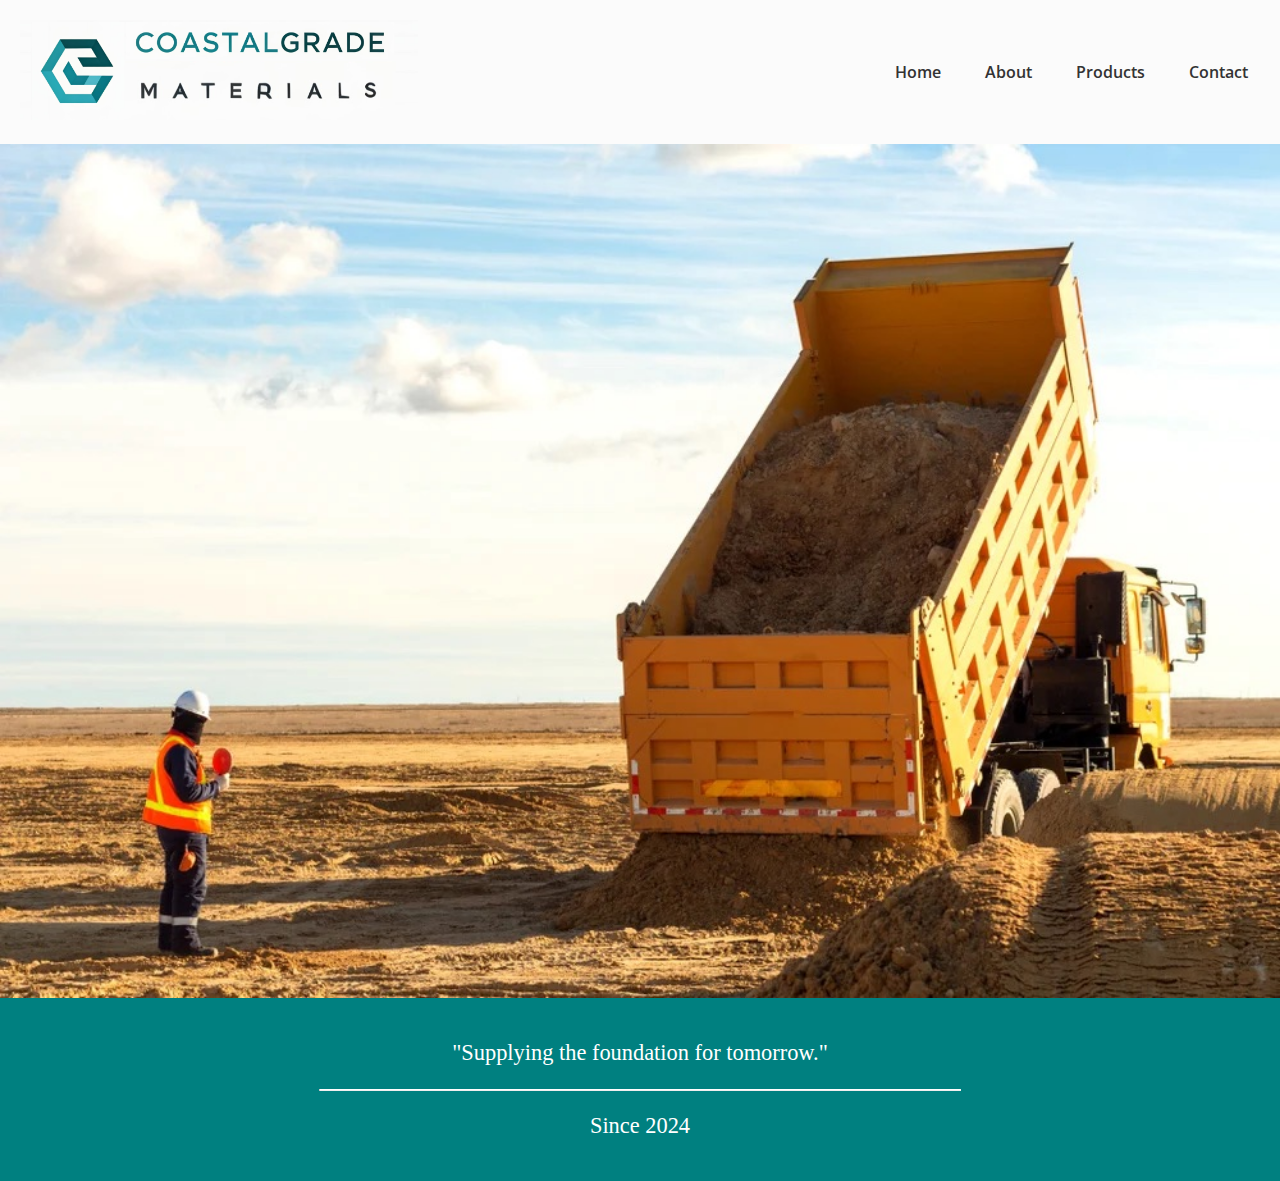
==== index.html @ 4b3cdab4 "first commit" ====
<!DOCTYPE html>
<html lang="en">
<head>
    <meta charset="UTF-8">
    <meta name="viewport" content="width=device-width, initial-scale=1.0">
    <link rel="icon" href="pictures/icon.png" type="image/png">
    <link rel="stylesheet" href="style.css">
    <link href="https://fonts.googleapis.com/css2?family=Open+Sans:wght@400;700&display=swap" rel="stylesheet">
    <title>Coastal Grade Materials</title>
    
</head>
<body>
<nav class="navbar">
    <div class="logo">
        <a href="index.html"><img src="pictures/Coastal Grade Materials Logo.png" alt="Logo"></a>
    </div>
    <div class="nav-links">
      <a href="index.html">Home</a>
      <a href="about.html">About</a>
      <a href="products.html">Products</a>
      <a href="contact.html">Contact</a>
    </div>
  </nav>



  <img class="full-page-image" src="pictures/dumptruck-image.jpeg" alt="about-dumptruck">
 
  <div class="teal-box">
    <p>"Supplying the foundation for tomorrow."</p>
    <hr>
    <p>Since 2024</p>
</div>

</body>
</html>
---- style.css ----
.template {
    font-family: 'Open Sans', Arial, sans-serif; /* Use Open Sans as the primary font */
    margin: 0;
    padding: 0;
    background-color: white /* rgb(214, 236, 254);*/
}


.navbar {
    display: flex; /* Use flexbox for layout */
    justify-content: space-between; /* Distributes space between logo and links */
    align-items: center; /* Center items vertically */
    background-color: rgb(251, 251, 251);
    padding: 20px; /* Adjust the padding to change the navbar thickness */
    position: relative; /* Set position to relative for absolute positioning of children */
    z-index: 1; /* Ensure navbar is above other content */
}

.nav-links {
    display: flex;
    align-items: center; /* Vertically center the links */
    gap: 20px; /* Consistent spacing between links */
}

.nav-links a {
    display: inline-block; /* Allows padding and margin, but keeps inline flow */
    color: #333; /* Darker, more professional text color */
    padding: 8px 12px; /* Reduced padding for a more compact look */
    font-size: 16px; /* More standard font size */
    font-family: 'Open Sans', Arial, sans-serif;
    text-decoration: none;
    font-weight: 600; /* Slightly bolder font-weight */
    border-radius: 4px; /* Optional: Rounded corners */
    transition: background-color 0.3s ease, color 0.3s ease; /* Smooth transitions */
}

.nav-links a:hover {
    background-color: #f0f0f0; /* Lighter background on hover */
    color: #007bff; /* Example hover color */
}




/* Media query for smaller screens */
@media (max-width: 679px) {
    .nav-links {
        flex-direction: column; /* Stack links vertically */
        align-items: flex-start; /* Align to the left */
        width: 100%;
        gap: 10px;
    }
    .nav-links a {
        display: block; /* Full-width links on smaller screens */
        width: 100%;
        text-align: center; /* Center text within links */
        padding: 10px;
        margin: 0;
        border-radius: 0;
    }

    .navbar {
        flex-direction: column; /* Stack logo and links vertically */
        align-items: flex-start; /* Align items to the left */
        padding: 10px; /* Reduce padding on smaller screens */
    }


    .logo { /* Target the logo container, not just the image */
        margin-bottom: 10px;
        text-align: center; /* Center the image within the container */
        width: 100%; /* Make sure logo container takes full width*/
    }

    .logo img {
        max-height: 50px;
    }


}





/* Media query for smaller screens */
@media (min-width: 680px) and (max-width: 830px) { /* Example breakpoint for medium screens */
    .nav-links {
        flex-direction: column; /* Stack links vertically */
        align-items: flex-start; /* Align to the left */
        width: 100%;
        gap: 10px;
    }
    .nav-links a {
        display: block; /* Full-width links on smaller screens */
        width: 100%;
        text-align: center; /* Center text within links */
        padding: 10px;
        margin: 0;
        border-radius: 0;
    }
}






.logo img {
    max-height: 100px; /* Or whatever height you want */
    width: auto;
}




body {
    margin: 0; /* Remove default body margins */
    padding: 0;
  }
  
.full-page-image {
    width: 100vw; /* Viewport width */
    height: 100vh; /* Viewport height */
    object-fit: cover; /* Maintain aspect ratio and cover the entire area */
    display: block; /* Prevents a small space at the bottom */
}




.teal-box {
    background-color: teal; /* Or rgb(0, 128, 128) */
    color: white; /* Text color */
    text-align: center; /* Center the text horizontally */
    padding: 20px 0; /* Add some vertical padding */
    width: 100%; /* Make it span the entire width */
    box-sizing: border-box; /* Include padding in width calculation */
    font-size: 1.4em; /* Adjust this value */
}

.teal-box hr {
    border-top: 1px solid white; /* Style the white line */
    width: 50%; /* Adjust line width if needed */
    margin: 10px auto; /* Center the line */
}




.about-content {
    max-width: 800px;
    margin: 30px auto;
    padding: 0 20px;
    /*max-width: 800px; /* Set a maximum width for better readability */
    /*margin: 0 auto; /* Center the content on the page */
}

.section {
    margin-bottom: 30px; /* Add spacing between sections */
}

.section h2 {
    font-size: 1.8em; /* Adjust header size as needed */
    margin-bottom: 10px; /* Add spacing below the header */
}

.section hr {
    border-top: 2px solid #ccc; /* Style the horizontal line */
    margin-bottom: 15px; /* Add spacing below the line */
    width: 30%; /* Adjust the line width */
}

.section p, .section ul {
    line-height: 1.6; /* Improve line spacing for readability */
}
.section ul{
    list-style-type: disc;
    padding-left: 20px;
}










.product-container {
    display: flex;
    flex-direction: column; /* Stack items vertically */
    align-items: center; /* Center horizontally */
    gap: 20px;
    padding: 20px;
}


.product {
    position: relative;
    width: 100%; /* Images take full width */
    max-width: 1200px; /* Optional: Set a maximum width */
    margin-bottom: 20px;
}

.product img {
    display: block; /* Prevents a small gap below the image */
    width: 100%;
    height: auto;
    transition: transform 0.3s ease; /* Smooth transition for scaling */
}

.product:hover img {
    /*transform: scale(1.1); /* Slightly zoom in on hover */
    opacity: 0.7; /* Optional: slightly reduce image opacity */
}

.product-label {
    position: absolute;
    top: 50%;
    left: 50%;
    transform: translate(-50%, -50%);
    background-color: rgba(0, 0, 0, 0.5);
    color: white;
    padding: 10px;
    font-size: 1.2em;
    border-radius: 5px;
    text-align: center;
    width: 100%; /* Important: Let width adjust to content */
    box-sizing: border-box;
    white-space: nowrap; /* Prevent text from wrapping */
    padding: 0.5em 1em; /* Use em for padding relative to font size */
    font-size: calc(2vw + 2vh); /* Dynamic font size */
    transition: transform 0.3s ease;
}

.product:hover .product-label {
    opacity: 0.0; /* Hides the label on hover */
}

.product-blurb {
    position: absolute;
    top: 0;
    left: 0;
    width: 100%;
    height: 100%;
    background-color: rgba(0, 0, 0, 0.5); /* Same gray as label */
    color: white;
    display: flex; /* Use flexbox for centering */
    flex-direction: column; /* Crucial: Stack blurb content vertically */
    justify-content: center;
    align-items: center;
    padding: 20px;
    opacity: 0; /* Initially hidden */
    transition: opacity 0.3s ease; /* Smooth transition for opacity */
    box-sizing: border-box; /* Include padding in width/height calculation */
    text-align: center;
    overflow-y: auto; /* Add scroll if content overflows */
}

/* Add a media query to change justify-content when scrolling is needed */
@media (max-width: 830px) { /* Adjust 300px as needed */
    .product-blurb {
        justify-content: flex-start; /* Align to top when scrolling */
    }
}

.product:hover .product-blurb {
    opacity: 1; /* Show blurb on hover */
}

.product-blurb .blurb-content {
    width: 100%;
    box-sizing: border-box;
}

.product-blurb .blurb-content > * { /* Target direct children of .blurb-content */
    margin-bottom: 10px; /* Add spacing between elements */
}

.product-blurb .blurb-content ul {
    list-style-type: disc;
    padding-left: 20px;
    margin-bottom: 10px;
}

.product-blurb .blurb-content b {
    display: block; /* Make bold text a block element */
    font-weight: bold; /* Ensure it's actually bold */
}






.contact-content {
    max-width: 800px;
    margin: 30px auto;
    padding: 0 20px;
}

.contact-message {
    margin-top: 50px; /* Adjust this value as needed */
    text-align: left; /* Align message text to the left */
    margin-bottom: 30px; /* Add space below the message */
    font-size: 1.1em;
}

.contact-message h2 {
    font-size: 2em;
    margin-bottom: 10px;
}

hr {
    border-top: 2px solid #ccc;
    margin: 30px 0; /* Add top and bottom margin to the line */
}

.contact-info {
    display: flex; /* Use flexbox for layout */
    flex-direction: column; /* Arrange items in a column */
    gap: 20px; /* Add spacing between info items */
    font-size: 1.1em;
}

.info-item {
    text-align: left; /* Left the contact information */
}

.info-item strong {
    font-weight: bold;
}
.full-page-image{
    width: 100%;
    height: auto;
}
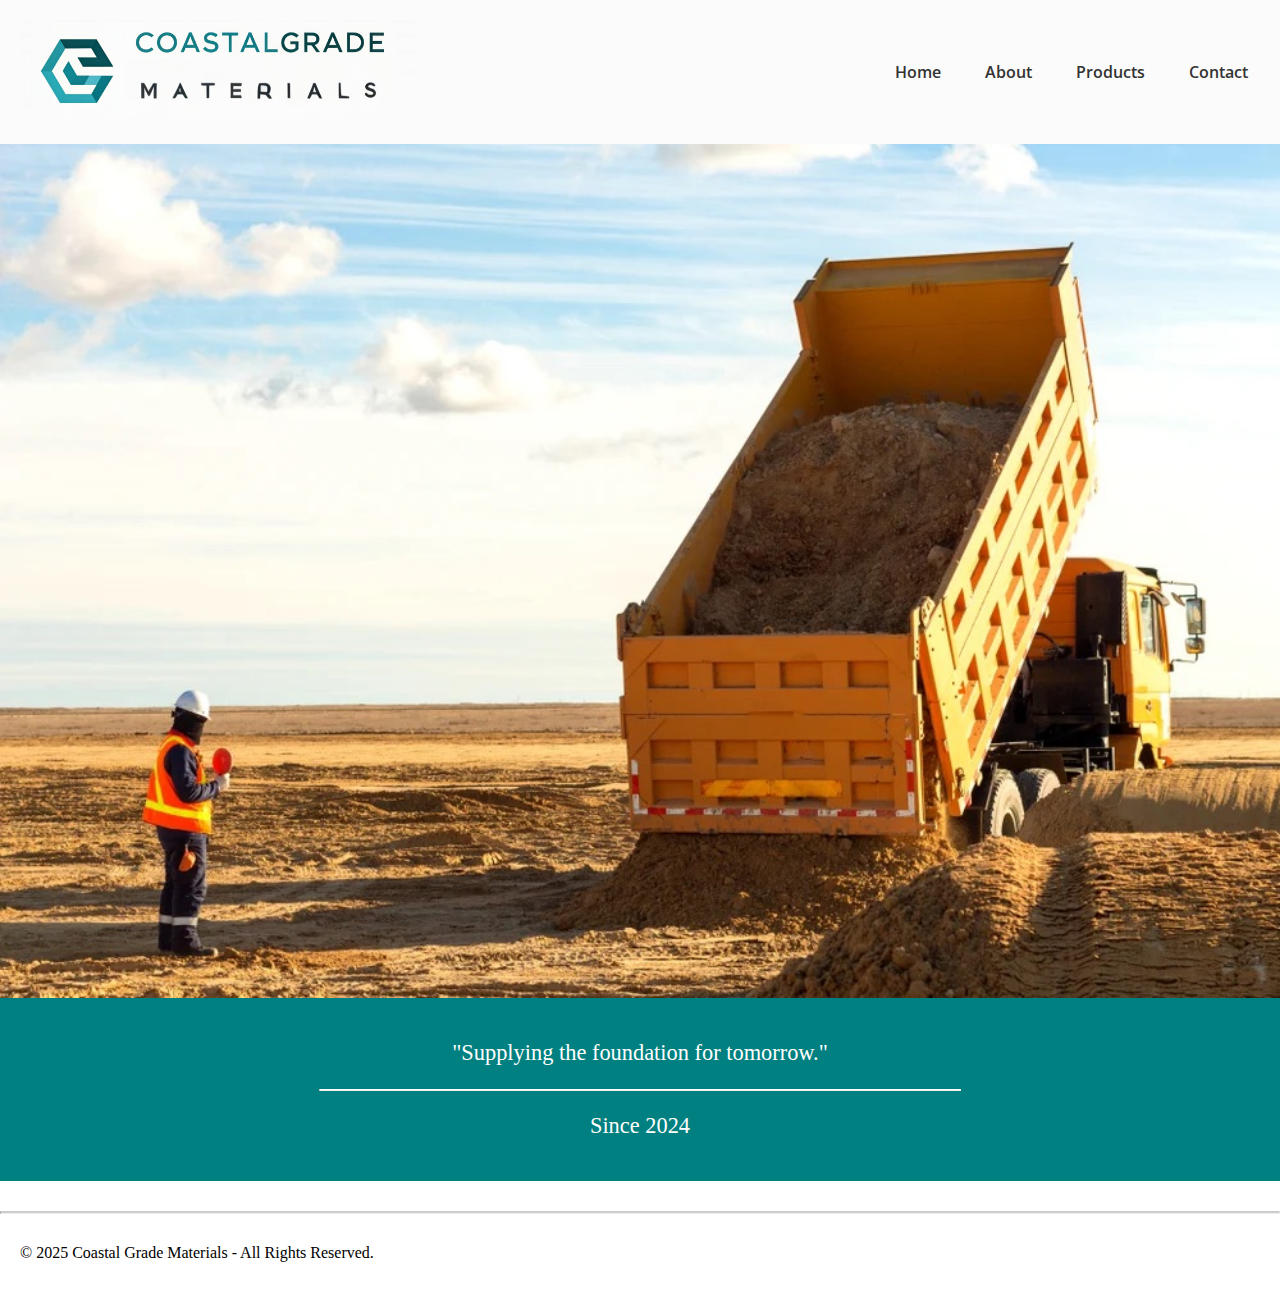
==== commit 5fd2d484: "add footer with copyright note" ====
--- a/index.html
+++ b/index.html
@@ -32,5 +32,11 @@
     <p>Since 2024</p>
 </div>
 
+<hr class="footer-separator"> 
+
+<footer>
+    <p class="footer-text">&copy; 2025 Coastal Grade Materials - All Rights Reserved.</p>
+</footer>
+
 </body>
 </html>--- a/style.css
+++ b/style.css
@@ -337,3 +337,29 @@
     height: auto;
 }
 
+
+
+
+
+textarea {
+    width: calc(50% - 12px);
+    height: 150px;
+    padding: 6px;
+    box-sizing: border-box;
+    resize: vertical;
+  }
+  .form-group{
+      margin-bottom: 10px;
+  }
+
+
+
+
+
+  .footer-text {
+    margin-left: 20px; /* Adjust this value as needed */
+}
+
+footer {
+    height: 60px; /* Adjust this value as needed */ 
+}